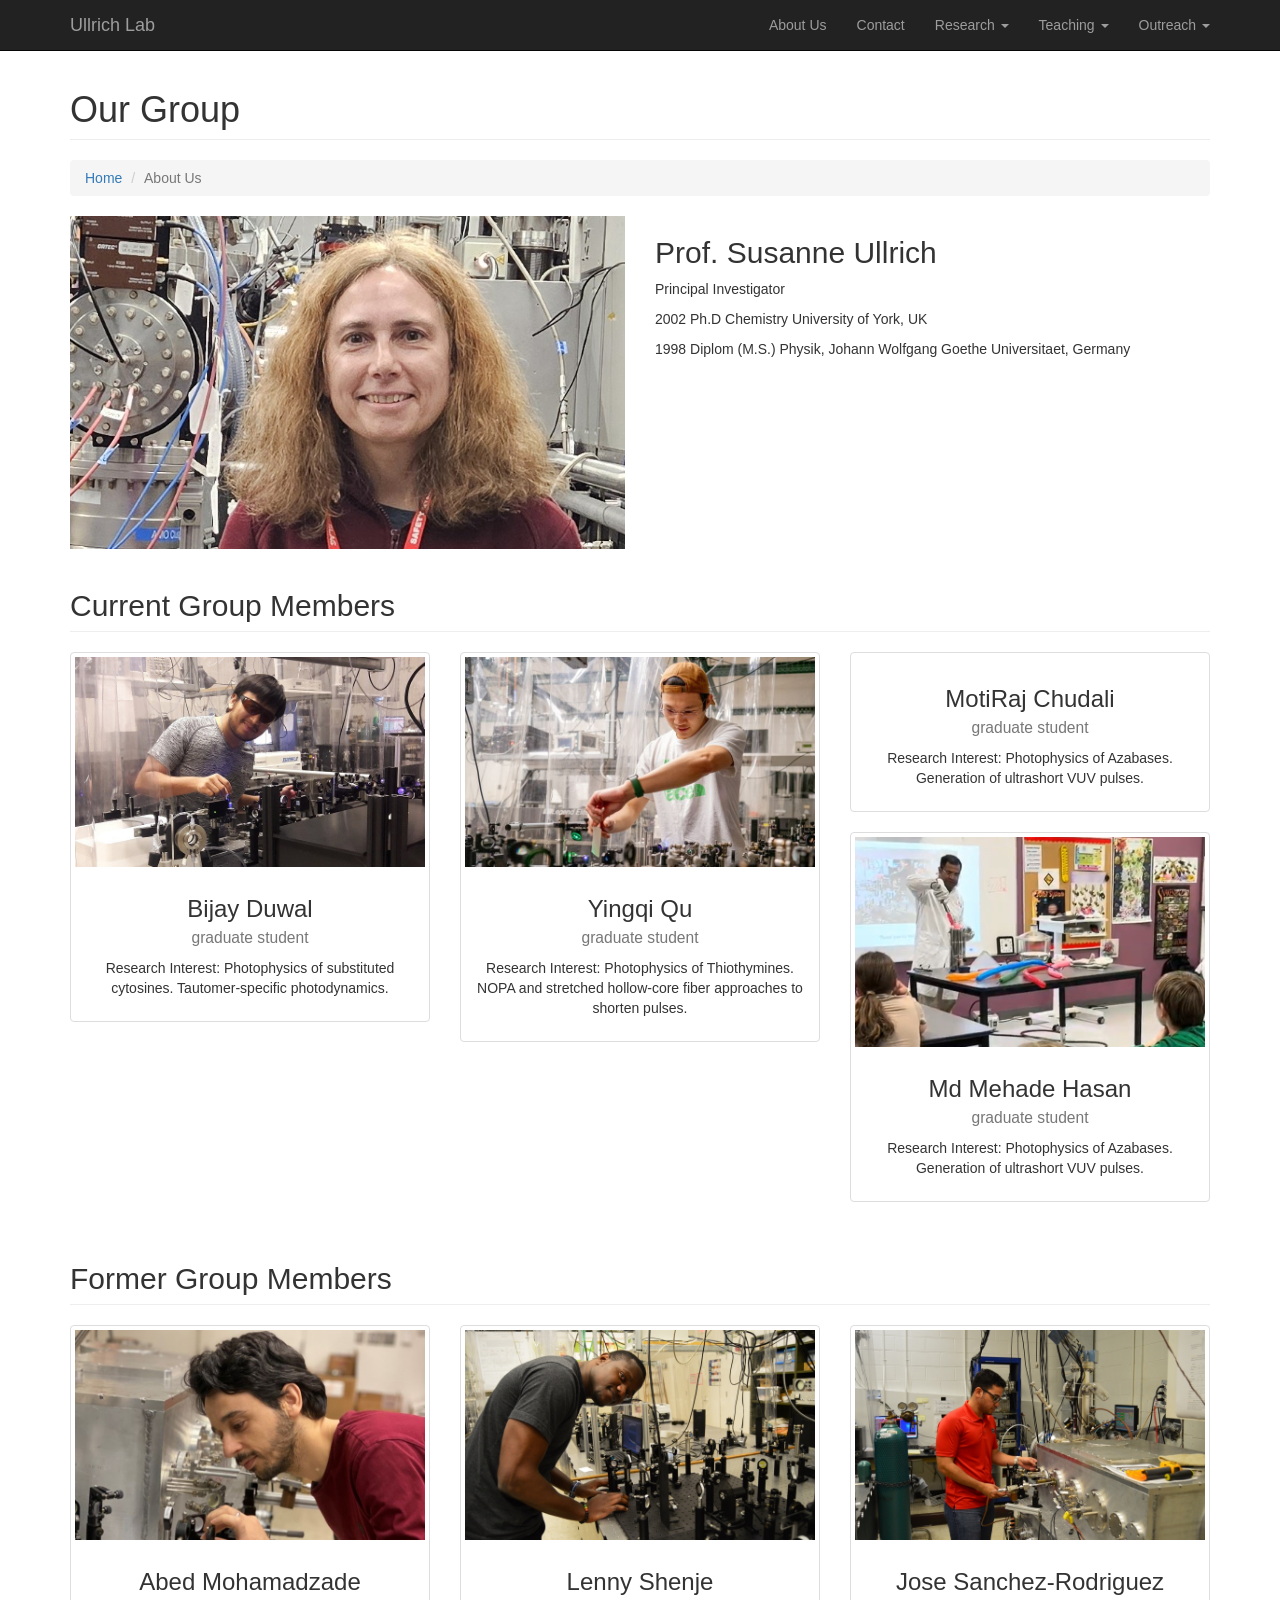
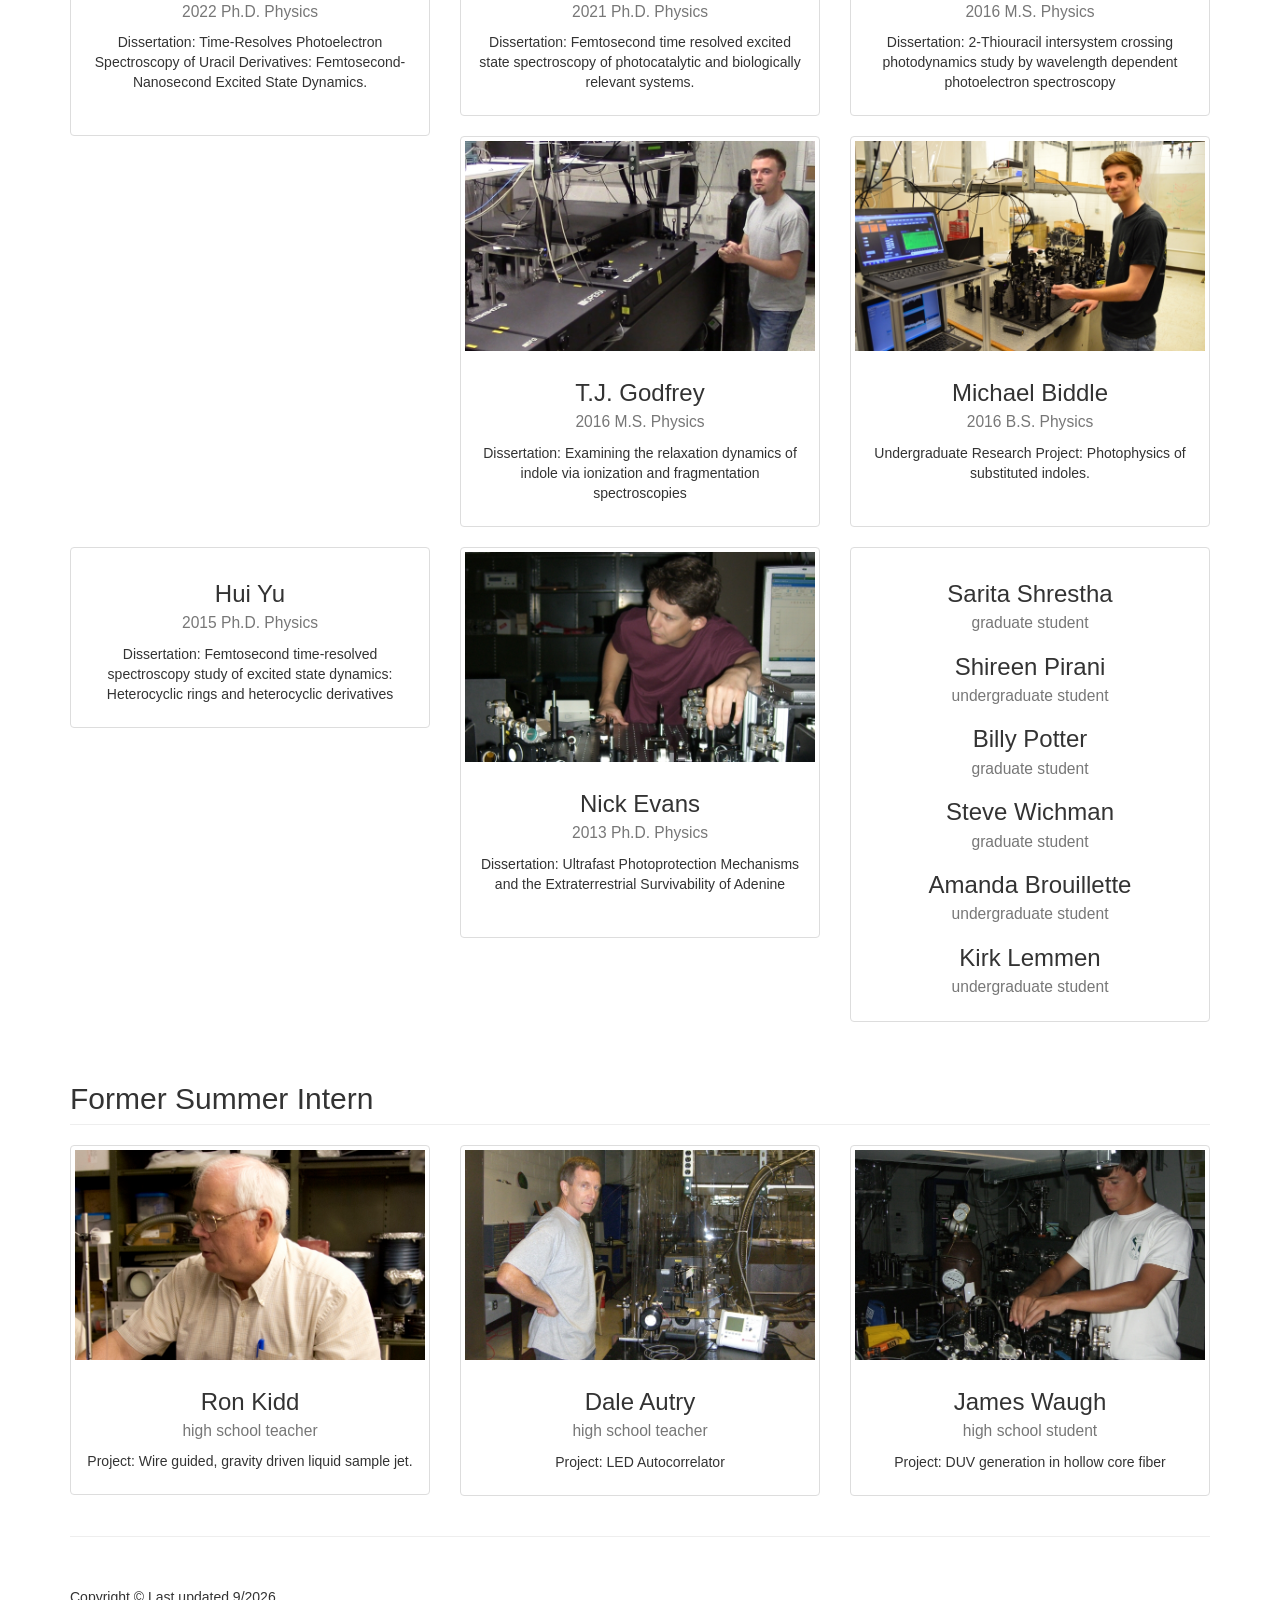
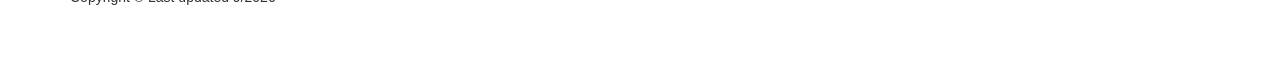
==== about_us.html @ 412d6b52 "Add files via upload" ====
<!DOCTYPE html>
<html lang="en">

<head>

    <meta charset="utf-8">
    <meta http-equiv="X-UA-Compatible" content="IE=edge">
    <meta name="viewport" content="width=device-width, initial-scale=1">
    <meta name="description" content="">
    <meta name="author" content="">

    <title>Modern Business - Start Bootstrap Template</title>

    <!-- Bootstrap Core CSS -->
    <link href="css/bootstrap.min.css" rel="stylesheet">

    <!-- Custom CSS -->
    <link href="css/modern-business.css" rel="stylesheet">

    <!-- Custom Fonts -->
    <link href="font-awesome/css/font-awesome.min.css" rel="stylesheet" type="text/css">

    <!-- HTML5 Shim and Respond.js IE8 support of HTML5 elements and media queries -->
    <!-- WARNING: Respond.js doesn't work if you view the page via file:// -->
    <!--[if lt IE 9]>
        <script src="https://oss.maxcdn.com/libs/html5shiv/3.7.0/html5shiv.js"></script>
        <script src="https://oss.maxcdn.com/libs/respond.js/1.4.2/respond.min.js"></script>
    <![endif]-->

</head>

<body>

    <!-- Navigation -->
    <nav class="navbar navbar-inverse navbar-fixed-top" role="navigation">
        <div class="container">
            <!-- Brand and toggle get grouped for better mobile display -->
            <div class="navbar-header">
                <button type="button" class="navbar-toggle" data-toggle="collapse" data-target="#bs-example-navbar-collapse-1">
                    <span class="sr-only">Toggle navigation</span>
                    <span class="icon-bar"></span>
                    <span class="icon-bar"></span>
                    <span class="icon-bar"></span>
                </button>
                <a class="navbar-brand" href="index.html">Ullrich Lab</a>
            </div>
            <!-- Collect the nav links, forms, and other content for toggling -->
            <div class="collapse navbar-collapse" id="bs-example-navbar-collapse-1">
                <ul class="nav navbar-nav navbar-right">
                    <li>
                        <a href="about_us.html">About Us</a>
                    </li>
                    <li>
                        <a href="contact.html">Contact</a>
                    </li>
                    <li class="dropdown">
                        <a href="#" class="dropdown-toggle" data-toggle="dropdown">Research <b class="caret"></b></a>
                        <ul class="dropdown-menu">
                            <li>
                                <a href="Projects.html">Projects</a>
                            </li>
                            <li>
                                <a href="lab pictures.html">Lab Pictures</a>
                            </li>
                            <li>
                                <a href="publications.html">Publications</a>
                            </li>
                        </ul>
                    </li>
                    <li class="dropdown">
                        <a href="#" class="dropdown-toggle" data-toggle="dropdown">Teaching <b class="caret"></b></a>
                        <ul class="dropdown-menu">
                            <li>
                                <a href="Teaching.html">Course/Advanced Lab development</a>
                            </li>
                            <li>
                                <a href="http://www.smallsat.uga.edu">Small Satellite Research Lab</a>
                            </li>
                        </ul>
                    </li>
                    <li class="dropdown">
                        <a href="#" class="dropdown-toggle" data-toggle="dropdown">Outreach <b class="caret"></b></a>
                        <ul class="dropdown-menu">
                            <li>
                                <a href="outreach.html">Internships</a>
                            </li>
                            <li>
                                <a href="outreach.html">Science Shows</a>
                            </li>
                        </ul>
                    </li>
                </ul>
            </div>
            <!-- /.navbar-collapse -->
        </div>
        <!-- /.container -->
    </nav>
    <!-- Page Content -->
    <div class="container">

        <!-- Page Heading/Breadcrumbs -->
        <div class="row">
            <div class="col-lg-12">
                <h1 class="page-header">Our Group
                </h1>
                <ol class="breadcrumb">
                    <li><a href="index.html">Home</a>
                    </li>
                    <li class="active">About Us</li>
                </ol>
            </div>
        </div>
        <!-- /.row -->

        <!-- Intro Content -->
        <div class="row">
            <div class="col-md-6">
                <img class="img-responsive" src="images/Susanne750x450.jpg" alt="">
            </div>
            <div class="col-md-6">
                <h2>Prof. Susanne Ullrich</h2>
                <p>Principal Investigator</p>
                <p>2002 Ph.D Chemistry  University of York, UK</p>
                <p>1998 Diplom (M.S.) Physik, Johann Wolfgang Goethe Universitaet, Germany</p>
            </div>
        </div>
        <!-- /.row -->

        <!-- Current Group members -->
        <div class="row">
            <div class="col-lg-12">
                <h2 class="page-header">Current Group Members</h2>
            </div>
            <div class="col-md-4 text-center">
                <div class="thumbnail">
                    <img class="img-responsive" src="images/Bijay750x450.jpg" alt="">
                    <div class="caption">
                        <h3>Bijay Duwal<br>
                            <small>graduate student</small>
                        </h3>
                        <p>Research Interest: Photophysics of substituted cytosines. Tautomer-specific photodynamics.</p>
                    </div>
                </div>
            </div>
            <div class="col-md-4 text-center">
                <div class="thumbnail">
                    <img class="img-responsive" src="images/Yingqi750x450.jpg" alt="">                    
                    <div class="caption">
                        <h3>Yingqi Qu<br>
                            <small>graduate student</small>
                        </h3>
                        <p>Research Interest: Photophysics of Thiothymines. NOPA and stretched hollow-core fiber approaches to shorten pulses.</p>
                    </div>
                </div>
            </div> 
            <div class="col-md-4 text-center">
                <div class="thumbnail">
                    <img class="img-responsive" src="images/Moti750x450.jpg" alt="">                    
                    <div class="caption">
                        <h3>MotiRaj Chudali<br>
                            <small>graduate student</small>
                        </h3>
                        <p>Research Interest: Photophysics of Azabases. Generation of ultrashort VUV pulses.</p>
                    </div>
                </div>
            </div>        
            <div class="col-md-4 text-center">
                <div class="thumbnail">
                    <img class="img-responsive" src="images/Mehade750x450.jpg" alt="">                    
                    <div class="caption">
                        <h3>Md Mehade Hasan<br>
                            <small>graduate student</small>
                        </h3>
                        <p>Research Interest: Photophysics of Azabases. Generation of ultrashort VUV pulses.</p>
                    </div>
                </div>
            </div>
        </div>
        <!-- /.row -->

        <!-- Former Group Members -->
        <div class="row">
            <div class="col-lg-12">
                <h2 class="page-header">Former Group Members</h2>
            </div>
            <div class="col-md-4 text-center">
                <div class="thumbnail">
                    <img class="img-responsive" src="images/Abed750x450.jpg" alt="">                    
                    <div class="caption">
                        <h3>Abed Mohamadzade<br>
                            <small>2022 Ph.D. Physics</small>
                        </h3>
                        <p>Dissertation: Time-Resolves Photoelectron Spectroscopy of Uracil Derivatives: Femtosecond-Nanosecond Excited State Dynamics.</p>
                    </br>
                    </div>
                </div>
            </div>
            <div class="col-md-4 text-center">
                <div class="thumbnail">
                    <img class="img-responsive" src="images/Lenny750x450.jpg" alt="">
                    <div class="caption">
                        <h3>Lenny Shenje<br>
                            <small>2021 Ph.D. Physics</small>
                        </h3>
                        <p>Dissertation: Femtosecond time resolved excited state spectroscopy of photocatalytic and biologically relevant systems.</p>
                    </div>
                </div>
            </div>            
            <div class="col-md-4 text-center">
                <div class="thumbnail">
                    <img class="img-responsive" src="images/jose750x450.jpg" alt="">
                    <div class="caption">
                        <h3>Jose Sanchez-Rodriguez<br>
                            <small>2016 M.S. Physics</small>
                        </h3>
                        <p>Dissertation: 2-Thiouracil intersystem crossing photodynamics study by wavelength dependent photoelectron spectroscopy</p>
                    </div>
                </div>
            </div>
            <div class="col-md-4 text-center">
                <div class="thumbnail">
                    <img class="img-responsive" src="images/TJ750x450.jpg" alt="">
                    <div class="caption">
                        <h3>T.J. Godfrey<br>
                            <small>2016 M.S. Physics</small>
                        </h3>
                        <p>Dissertation: Examining the relaxation dynamics of indole via ionization and fragmentation spectroscopies</p>
                    </div>
                </div>
            </div>
            <div class="col-md-4 text-center">
                <div class="thumbnail">
                    <img class="img-responsive" src="images/Michael750x450.jpg" alt="">
                    <div class="caption">
                        <h3>Michael Biddle<br>
                            <small>2016 B.S. Physics</small>
                        </h3>
                        <p>Undergraduate Research Project: Photophysics of substituted indoles.</p>
                        <br>
                    </div>
                </div>
            </div>
            <div class="col-md-4 text-center">
                <div class="thumbnail">
                    <img class="img-responsive" src="images/Hui750x450.jpg" alt="">
                    <div class="caption">
                        <h3>Hui Yu<br>
                            <small>2015 Ph.D. Physics</small>
                        </h3>
                        <p>Dissertation: Femtosecond time-resolved spectroscopy study of excited state dynamics: Heterocyclic rings and heterocyclic derivatives</p>
                    </div>
                </div>
            </div>
            <div class="col-md-4 text-center">
                <div class="thumbnail">
                    <img class="img-responsive" src="images/Nick750x450.jpg" alt="">
                    <div class="caption">
                        <h3>Nick Evans<br>
                            <small>2013 Ph.D. Physics</small>
                        </h3>
                        <p>Dissertation: Ultrafast Photoprotection Mechanisms and the Extraterrestrial Survivability of Adenine</p>
                        <br>
                    </div>
                </div>
            </div>
            <div class="col-md-4 text-center">
                <div class="thumbnail">
                    <div class="caption">
                        <h3>Sarita Shrestha<br>
                            <small>graduate student</small>
                        </h3>                        
                        <p></p>
                    <h3>Shireen Pirani<br>
                            <small>undergraduate student</small>
                        </h3>                        
                        <p></p>
                        <h3>Billy Potter<br>
                            <small>graduate student</small>
                        </h3>
                        <p></p>
                        <h3>Steve Wichman<br>
                            <small>graduate student</small>
                        </h3>
                        <p></p>
                        <h3>Amanda Brouillette<br>
                            <small>undergraduate student</small>
                        </h3>
                        <p></p>
                        <h3>Kirk Lemmen<br>
                            <small>undergraduate student</small>
                        </h3>
                        <p></p>
                    </div>
                </div>
            </div>
        </div>
    
        <!-- /.row -->
        
        <!-- Summer Intern -->
        <div class="row">
            <div class="col-lg-12">
                <h2 class="page-header">Former Summer Intern</h2>
            </div>
            <div class="col-md-4 text-center">
                <div class="thumbnail">
                    <img class="img-responsive" src="images/Ron750x450.jpg" alt="">
                    <div class="caption">
                        <h3>Ron Kidd<br>
                            <small>high school teacher</small>
                        </h3>
                        <p>Project: Wire guided, gravity driven liquid sample jet. </p>
                    </div>
                </div>
            </div>
            <div class="col-md-4 text-center">
                <div class="thumbnail">
                    <img class="img-responsive" src="images/Dale750x450.jpg" alt="">
                    <div class="caption">
                        <h3>Dale Autry<br>
                            <small>high school teacher</small>
                        </h3>
                        <p>Project: LED Autocorrelator</p>
                    </div>
                </div>
            </div>
            <div class="col-md-4 text-center">
                <div class="thumbnail">
                    <img class="img-responsive" src="images/james750x450.jpg" alt="">
                    <div class="caption">
                        <h3>James Waugh<br>
                            <small>high school student</small>
                        </h3>
                        <p>Project: DUV generation in hollow core fiber</p>
                    </div>
                </div>
            </div>
        </div>
    
        <!-- /.row -->

        <hr>

        <!-- Footer -->
        <footer>
            <div class="row">
                <div class="col-lg-12">
                    <p>Copyright &copy; Last updated 9/2026</p>
                </div>
            </div>
        </footer>

    </div>
    <!-- /.container -->

    <!-- jQuery -->
    <script src="js/jquery.js"></script>

    <!-- Bootstrap Core JavaScript -->
    <script src="js/bootstrap.min.js"></script>

</body>

</html>
---- css/modern-business.css ----
/*!
 * Start Bootstrap - Modern Business HTML Template (http://startbootstrap.com)
 * Code licensed under the Apache License v2.0.
 * For details, see http://www.apache.org/licenses/LICENSE-2.0.
 */

/* Global Styles */

html,
body {
    height: 100%;
}

body {
    padding-top: 50px; /* Required padding for .navbar-fixed-top. Remove if using .navbar-static-top. Change if height of navigation changes. */
}

.img-portfolio {
    margin-bottom: 30px;
}

.img-hover:hover {
    opacity: 0.8;
}

/* Home Page Carousel */

header.carousel {
    height: 50%;
}

header.carousel .item,
header.carousel .item.active,
header.carousel .carousel-inner {
    height: 100%;
}

header.carousel .fill {
    width: 100%;
    height: 100%;
    background-position: center;
    background-size: cover;
}

/* 404 Page Styles */

.error-404 {
    font-size: 100px;
}

/* Pricing Page Styles */

.price {
    display: block;
    font-size: 50px;
    line-height: 50px;
}

.price sup {
    top: -20px;
    left: 2px;
    font-size: 20px;
}

.period {
    display: block;
    font-style: italic;
}

/* Footer Styles */

footer {
    margin: 50px 0;
}

/* Responsive Styles */

@media(max-width:991px) {
    .customer-img,
    .img-related {
        margin-bottom: 30px;
    }
}

@media(max-width:767px) {
    .img-portfolio {
        margin-bottom: 15px;
    }

    header.carousel .carousel {
        height: 70%;
    }
}
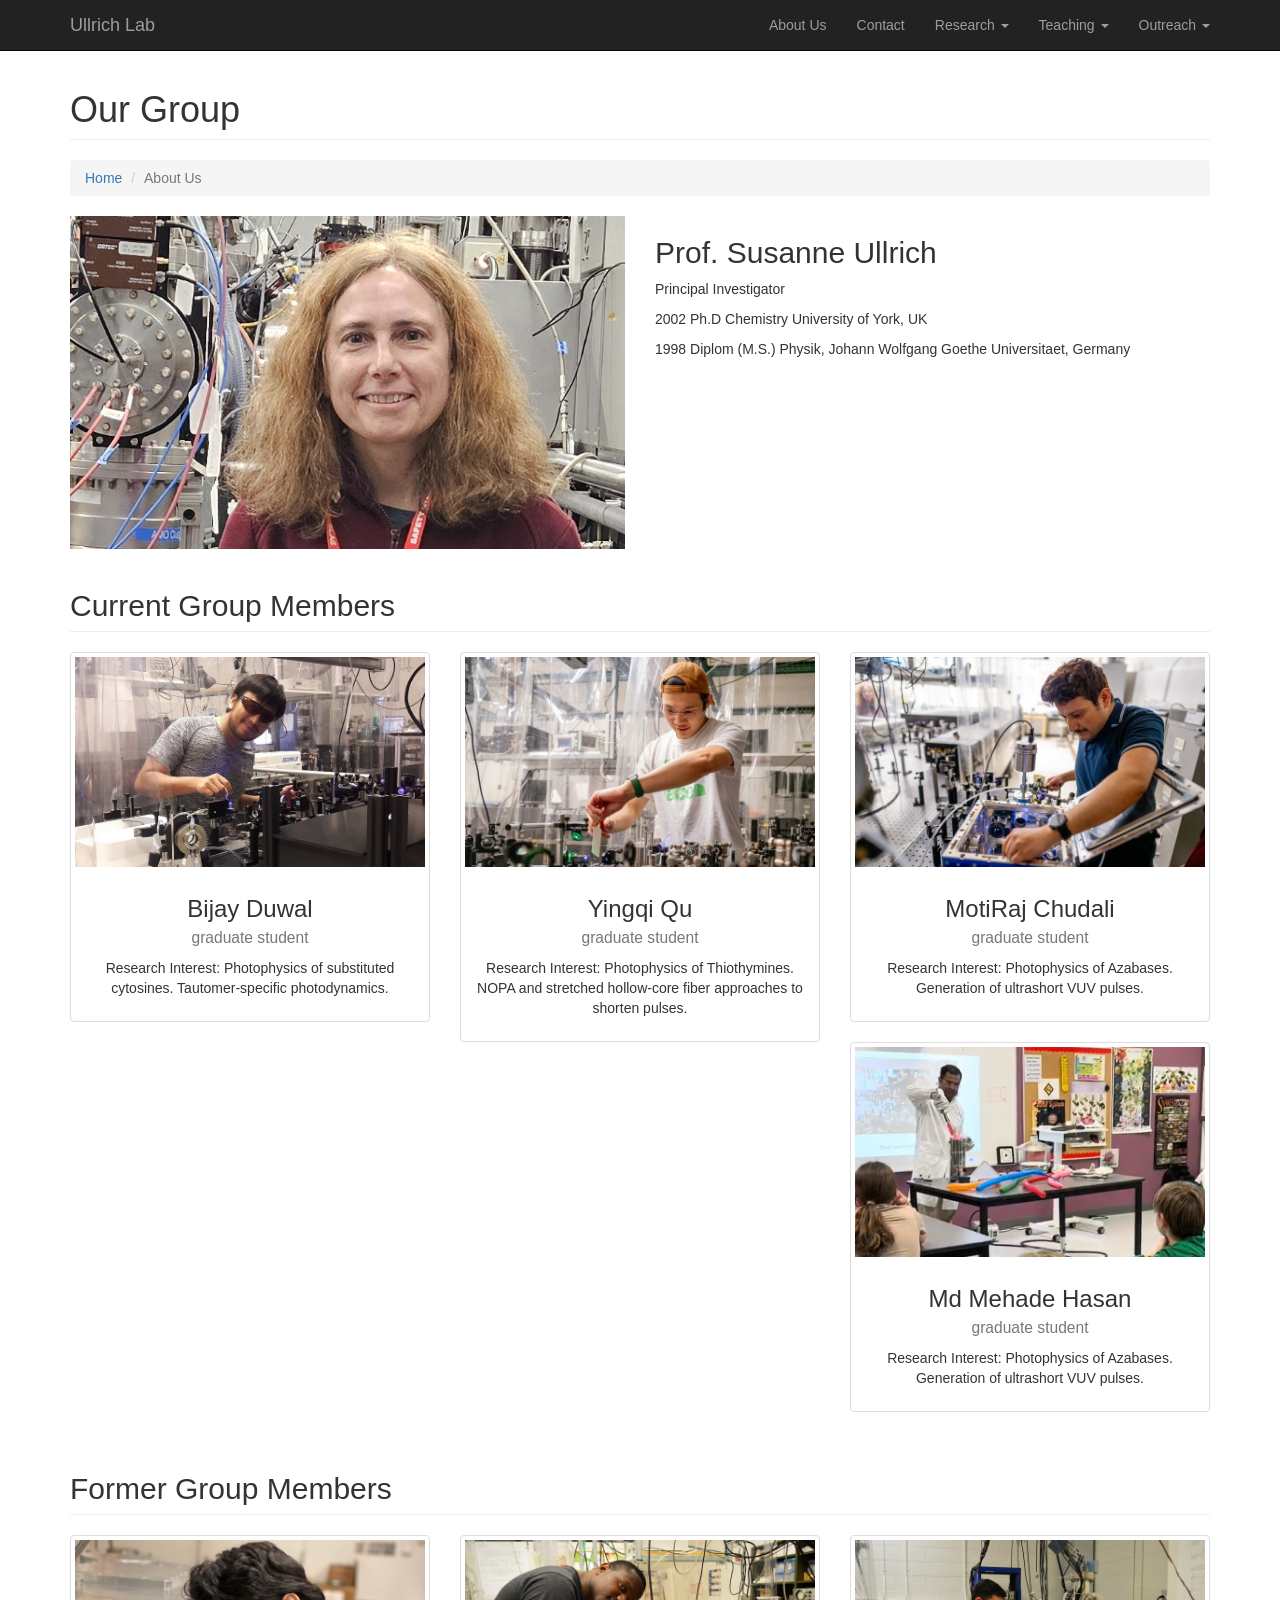
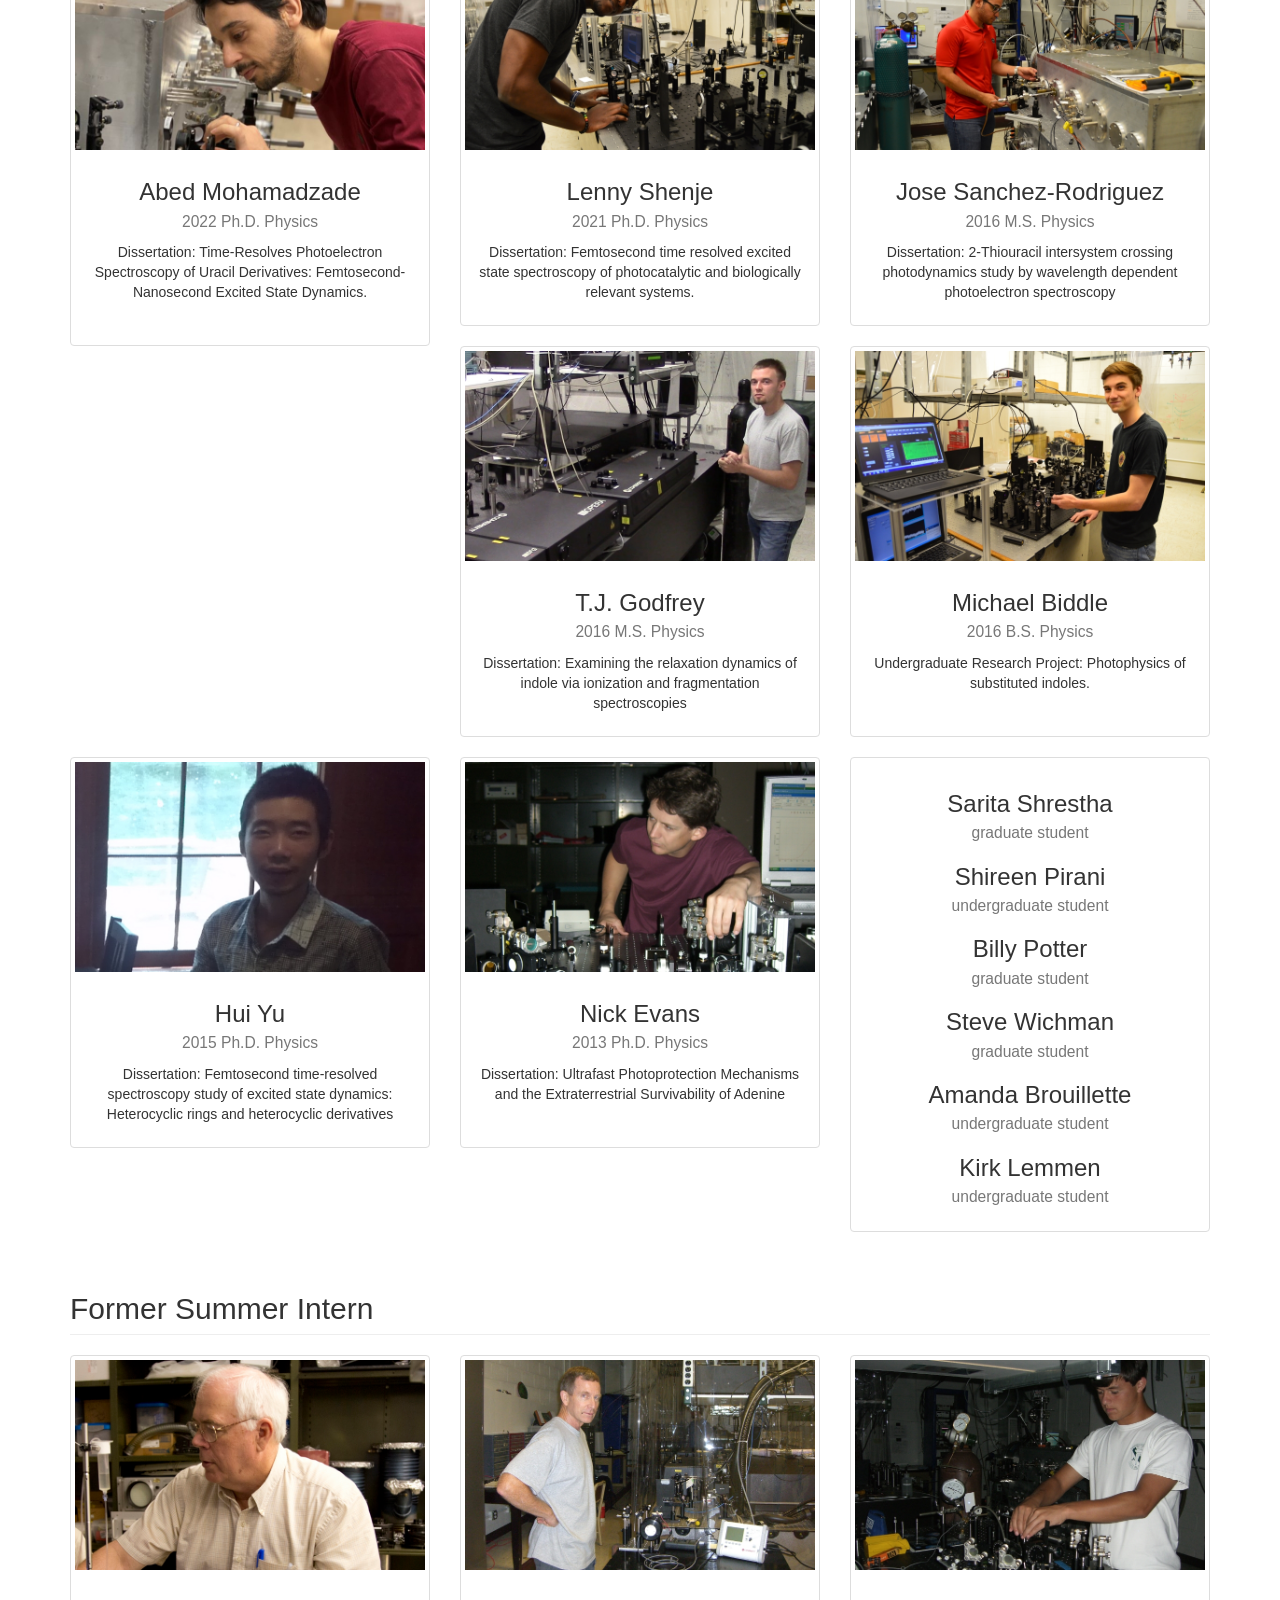
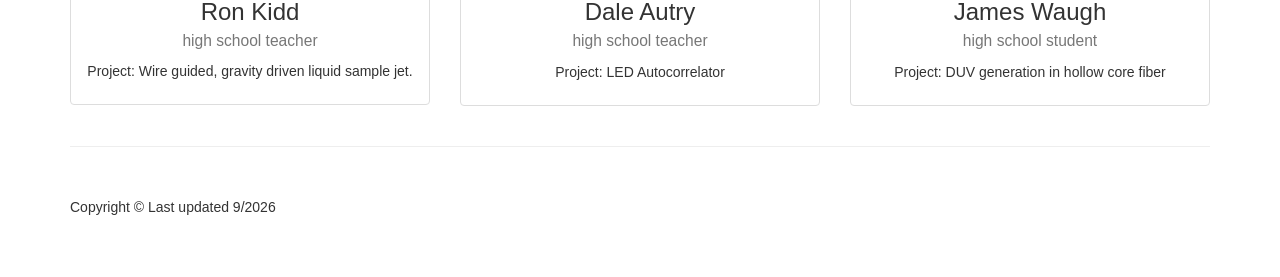
==== commit b139a87b: "Add files via upload" ====
--- a/about_us.html
+++ b/about_us.html
@@ -9,7 +9,7 @@
     <meta name="description" content="">
     <meta name="author" content="">
 
-    <title>Modern Business - Start Bootstrap Template</title>
+    <title>UllrichLab</title>
 
     <!-- Bootstrap Core CSS -->
     <link href="css/bootstrap.min.css" rel="stylesheet">
@@ -60,7 +60,7 @@
                                 <a href="Projects.html">Projects</a>
                             </li>
                             <li>
-                                <a href="lab pictures.html">Lab Pictures</a>
+                                <a href="lab_pictures.html">Lab Pictures</a>
                             </li>
                             <li>
                                 <a href="publications.html">Publications</a>
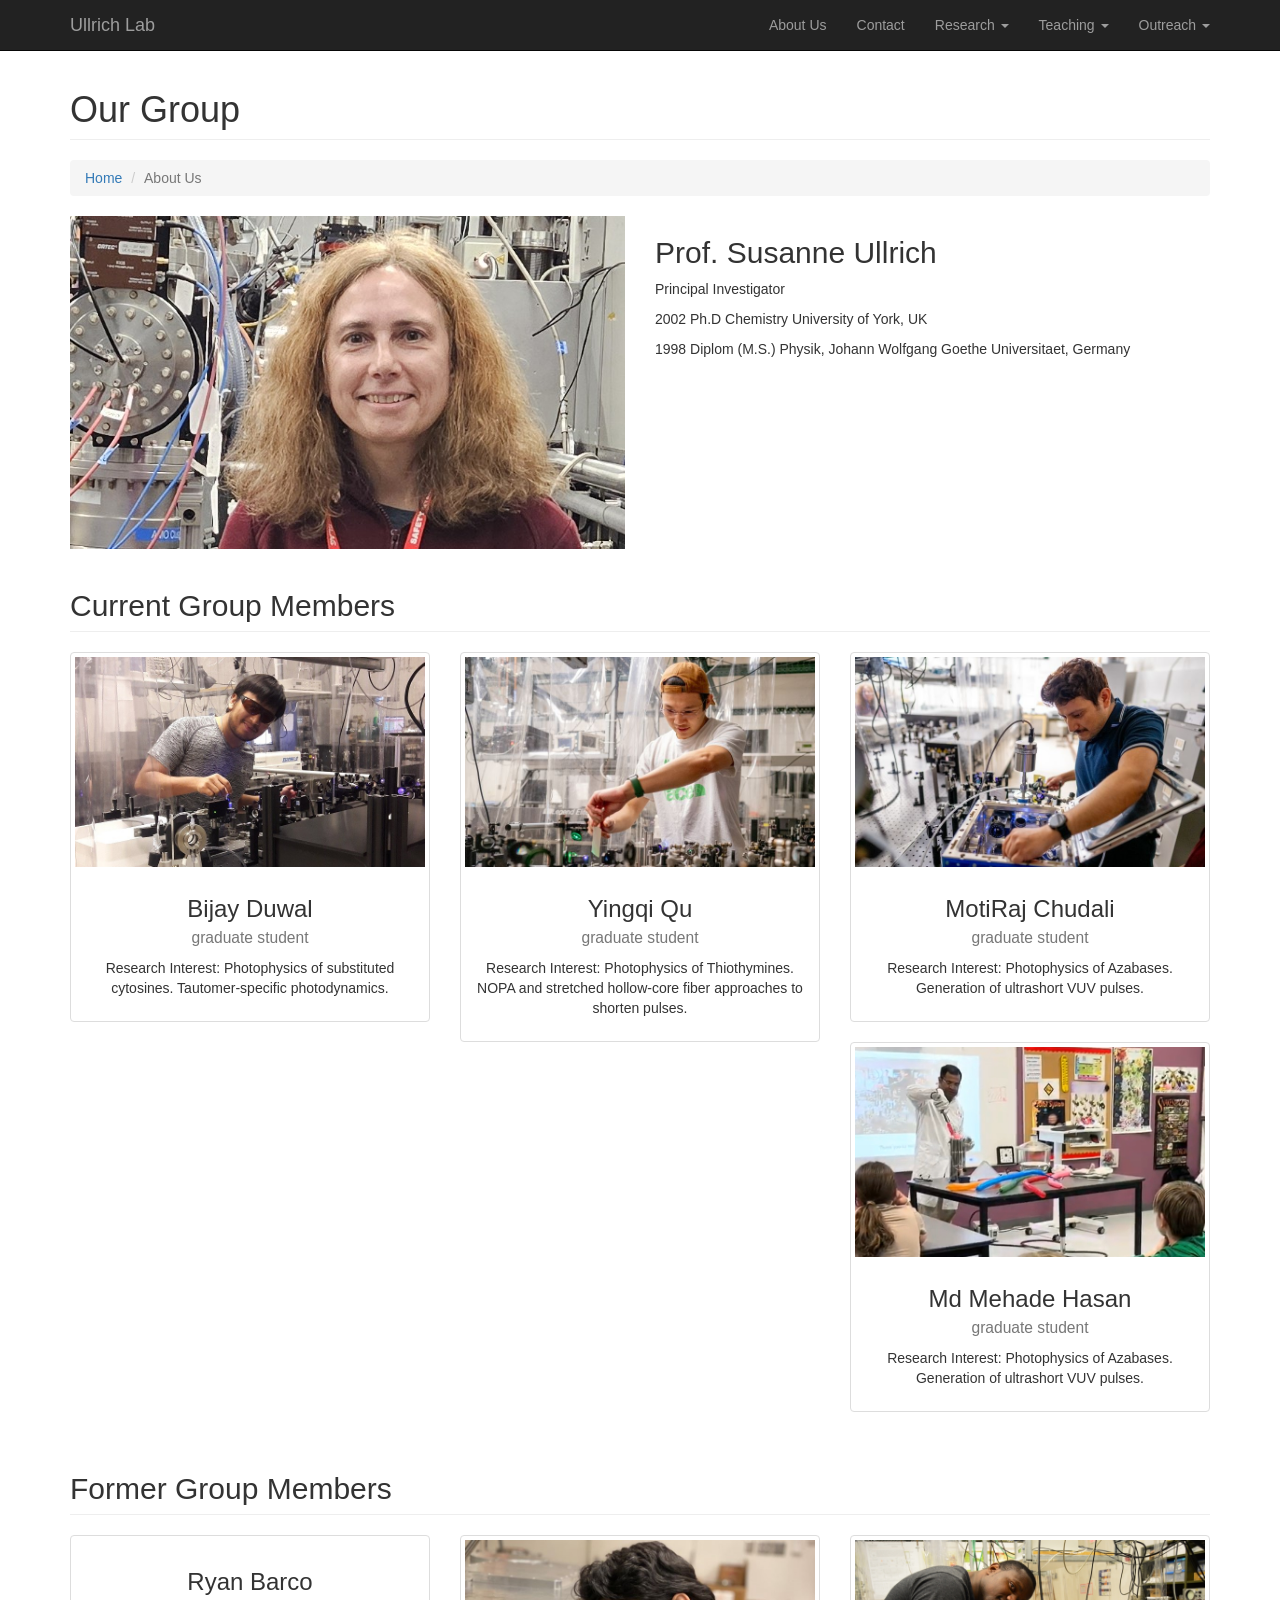
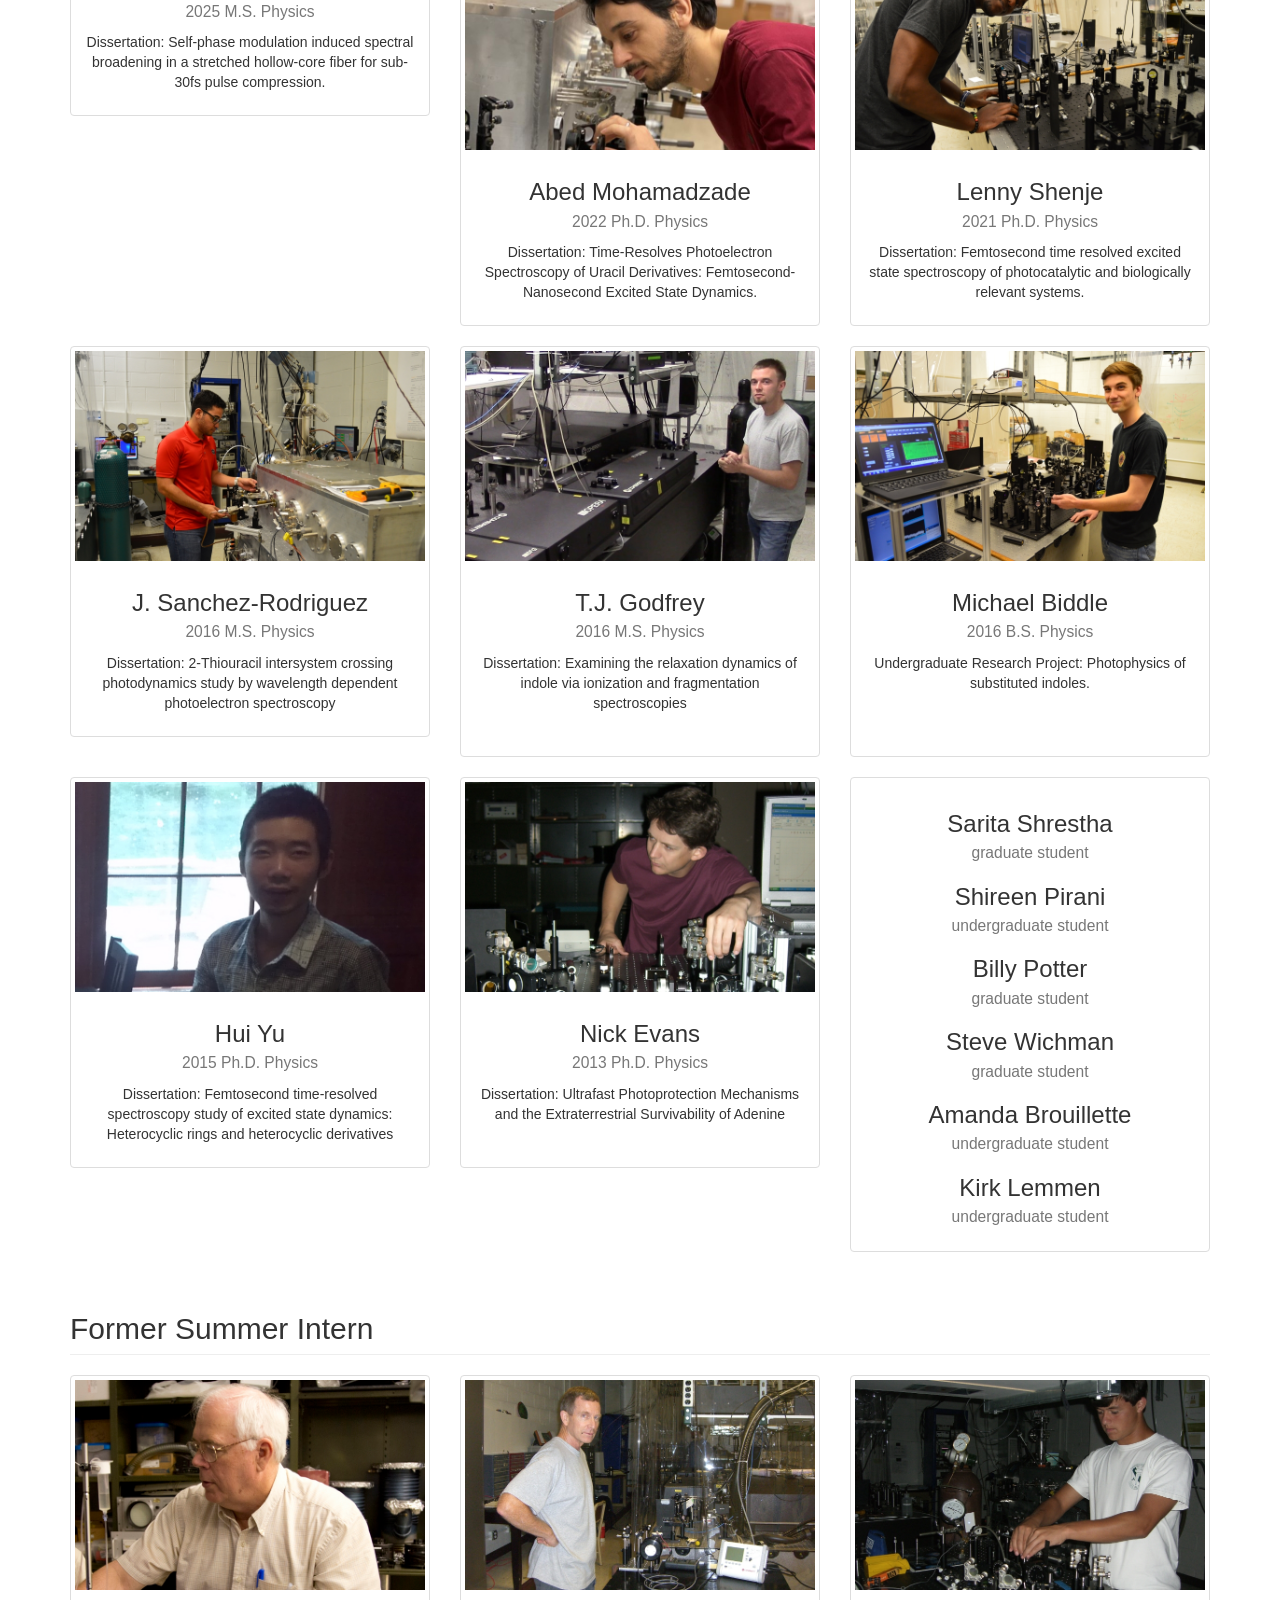
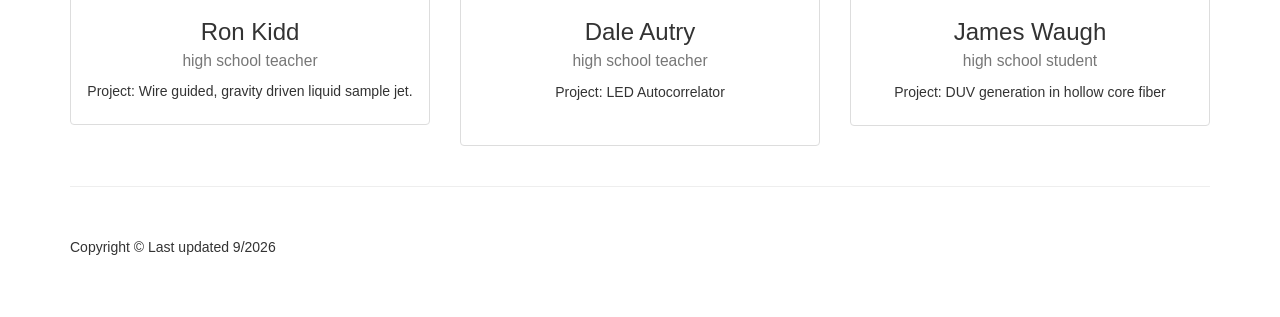
==== commit 8170b425: "Add files via upload" ====
--- a/about_us.html
+++ b/about_us.html
@@ -185,13 +185,23 @@
             </div>
             <div class="col-md-4 text-center">
                 <div class="thumbnail">
+                    <img class="img-responsive" src="images/ryan barco750x450.jpg" alt="">                    
+                    <div class="caption">
+                        <h3>Ryan Barco<br>
+                            <small>2025 M.S. Physics</small>
+                        </h3>
+                        <p>Dissertation: Self-phase modulation induced spectral broadening in a stretched hollow-core fiber for sub-30fs pulse compression.</p>
+                    </div>
+                </div>
+            </div>
+            <div class="col-md-4 text-center">
+                <div class="thumbnail">
                     <img class="img-responsive" src="images/Abed750x450.jpg" alt="">                    
                     <div class="caption">
                         <h3>Abed Mohamadzade<br>
                             <small>2022 Ph.D. Physics</small>
                         </h3>
                         <p>Dissertation: Time-Resolves Photoelectron Spectroscopy of Uracil Derivatives: Femtosecond-Nanosecond Excited State Dynamics.</p>
-                    </br>
                     </div>
                 </div>
             </div>
@@ -210,7 +220,7 @@
                 <div class="thumbnail">
                     <img class="img-responsive" src="images/jose750x450.jpg" alt="">
                     <div class="caption">
-                        <h3>Jose Sanchez-Rodriguez<br>
+                        <h3>J. Sanchez-Rodriguez<br>
                             <small>2016 M.S. Physics</small>
                         </h3>
                         <p>Dissertation: 2-Thiouracil intersystem crossing photodynamics study by wavelength dependent photoelectron spectroscopy</p>
@@ -225,6 +235,7 @@
                             <small>2016 M.S. Physics</small>
                         </h3>
                         <p>Dissertation: Examining the relaxation dynamics of indole via ionization and fragmentation spectroscopies</p>
+                    </br>
                     </div>
                 </div>
             </div>
@@ -237,6 +248,7 @@
                         </h3>
                         <p>Undergraduate Research Project: Photophysics of substituted indoles.</p>
                         <br>
+                        </br>
                     </div>
                 </div>
             </div>
@@ -248,7 +260,7 @@
                             <small>2015 Ph.D. Physics</small>
                         </h3>
                         <p>Dissertation: Femtosecond time-resolved spectroscopy study of excited state dynamics: Heterocyclic rings and heterocyclic derivatives</p>
-                    </div>
+                     </div>
                 </div>
             </div>
             <div class="col-md-4 text-center">
@@ -321,6 +333,7 @@
                             <small>high school teacher</small>
                         </h3>
                         <p>Project: LED Autocorrelator</p>
+                        </br>
                     </div>
                 </div>
             </div>
